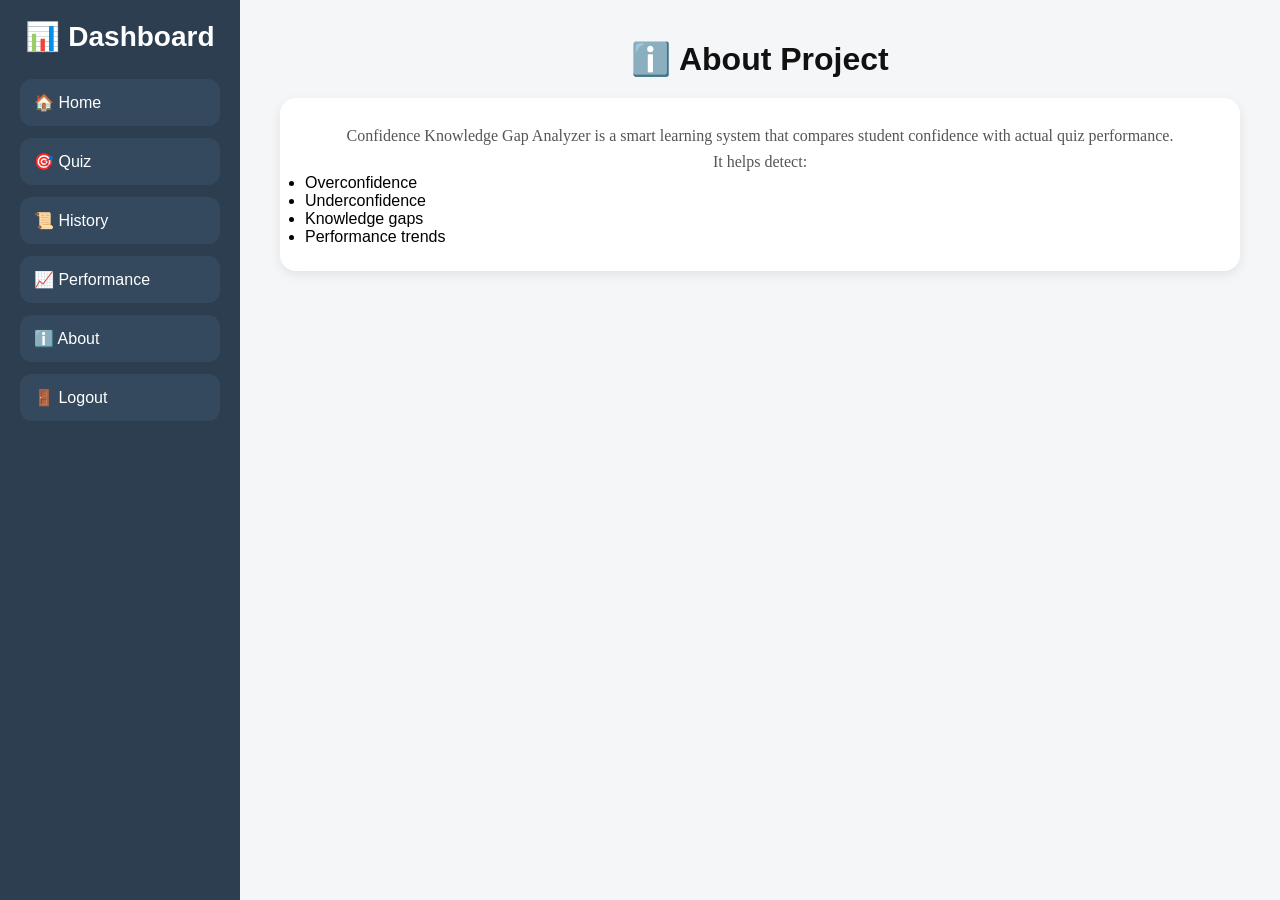
==== templates/about.html @ ccac60e4 "Add files via upload" ====
<!DOCTYPE html>
<html>
<head>
    <title>About</title>
    <link rel="stylesheet" href="/static/dashboard.css">
</head>
<body>

<div class="container">

    <!-- SIDEBAR -->
    <div class="sidebar">
        <h2>📊 Dashboard</h2>

        <button onclick="window.location.href='/dashboard'">🏠 Home</button>
        <button onclick="window.location.href='/quiz'">🎯 Quiz</button>
        <button onclick="window.location.href='/history'">📜 History</button>
        <button onclick="window.location.href='/performance'">📈 Performance</button>
        <button onclick="window.location.href='/about'">ℹ️ About</button>
        <button onclick="window.location.href='/logout'">🚪 Logout</button>
    </div>

    <!-- CONTENT -->
    <div class="main-content">
        <h1>ℹ️ About Project</h1>

        <div class="card">
            <p>
                Confidence Knowledge Gap Analyzer is a smart learning system
                that compares student confidence with actual quiz performance.
            </p>

            <p>
                It helps detect:
            </p>

            <ul>
                <li>Overconfidence</li>
                <li>Underconfidence</li>
                <li>Knowledge gaps</li>
                <li>Performance trends</li>
            </ul>
        </div>
    </div>

</div>

</body>
</html>
---- static/dashboard.css ----
/* ==================================
   DASHBOARD.CSS (Unified Full Code)
   Same sidebar on every page
================================== */

*{
    margin:0;
    padding:0;
    box-sizing:border-box;
}

body{
    font-family:Arial, sans-serif;
    background:#f4f6f8;
}

/* Layout */
.container{
    display:flex;
    min-height:100vh;
}

/* ==================================
   FIXED SIDEBAR (ALL PAGES SAME)
================================== */
.sidebar{
    width:240px;
    height:100vh;
    position:fixed;
    top:0;
    left:0;
    background:#2c3e50;
    padding:20px;
    overflow-y:auto;
}

.sidebar h2{
    color:white;
    font-size:28px;
    font-weight:bold;
    margin-bottom:25px;
    line-height:1.2;
}

/* Sidebar Buttons */
.sidebar button,
.logout{
    width:100%;
    display:block;
    padding:14px;
    margin-bottom:12px;
    border:none;
    border-radius:12px;
    background:#34495e;
    color:white;
    font-size:16px;
    text-align:left;
    cursor:pointer;
    transition:0.3s;
}

.sidebar button:hover,
.logout:hover{
    background:#3d566e;
}

.logout{
    text-decoration:none;
}

/* ==================================
   MAIN CONTENT (ALL PAGES SAME)
================================== */
.content,
.main-content{
    margin-left:240px;
    width:calc(100% - 240px);
    min-height:100vh;
    padding:40px;
}

/* ==================================
   HOME PAGE
================================== */
.home-box{
    max-width:1200px;
    margin:auto;
}

.home-box h1{
    font-size:48px;
    color:#111;
    margin-bottom:15px;
}

.subtitle{
    font-size:20px;
    color:#555;
    margin-bottom:35px;
}

/* 4 BOX GRID */
.grid-box{
    display:grid;
    grid-template-columns:1fr 1fr;
    gap:25px;
}

.feature-card{
    background:white;
    padding:35px;
    border-radius:20px;
    box-shadow:0 6px 18px rgba(0,0,0,0.07);
    cursor:pointer;
    transition:0.3s;
}

.feature-card:hover{
    transform:translateY(-5px);
}

.feature-card h2{
    font-size:30px;
    color:#222;
    margin-bottom:15px;
}

.feature-card p{
    font-size:18px;
    color:#666;
    line-height:1.6;
}

/* ==================================
   COMMON CARDS
================================== */
.card{
    background:white;
    padding:25px;
    border-radius:16px;
    box-shadow:0 4px 12px rgba(0,0,0,0.08);
    margin-bottom:20px;
}

h1{
    margin-bottom:20px;
    color:#111;
    text-align: center;
}

h2{
    margin-bottom:12px;
    text-align: center;
}

p{
    color:#555;
    line-height:1.6;
    text-align: center;
    font-family: Cambria, Cochin, Georgia, Times, 'Times New Roman', serif;
}

.hidden{
    display:none;
}

/* ==================================
   TABLE / HISTORY
================================== */
table{
    width:100%;
    border-collapse:collapse;
    background:white;
    border-radius:14px;
    overflow:hidden;
}

th, td{
    padding:14px;
    text-align:left;
    border-bottom:1px solid #eee;
}

th{
    background:#34495e;
    color:white;
}

/* ==================================
   RESPONSIVE
================================== */
@media(max-width:992px){

    .grid-box{
        grid-template-columns:1fr;
    }

    .home-box h1{
        font-size:38px;
    }

    .content,
    .main-content{
        padding:25px;
    }
}

@media(max-width:768px){

    .sidebar{
        width:220px;
    }

    .content,
    .main-content{
        margin-left:220px;
        width:calc(100% - 220px);
        padding:18px;
    }

    .sidebar h2{
        font-size:24px;
    }

    .feature-card h2{
        font-size:24px;
    }
}
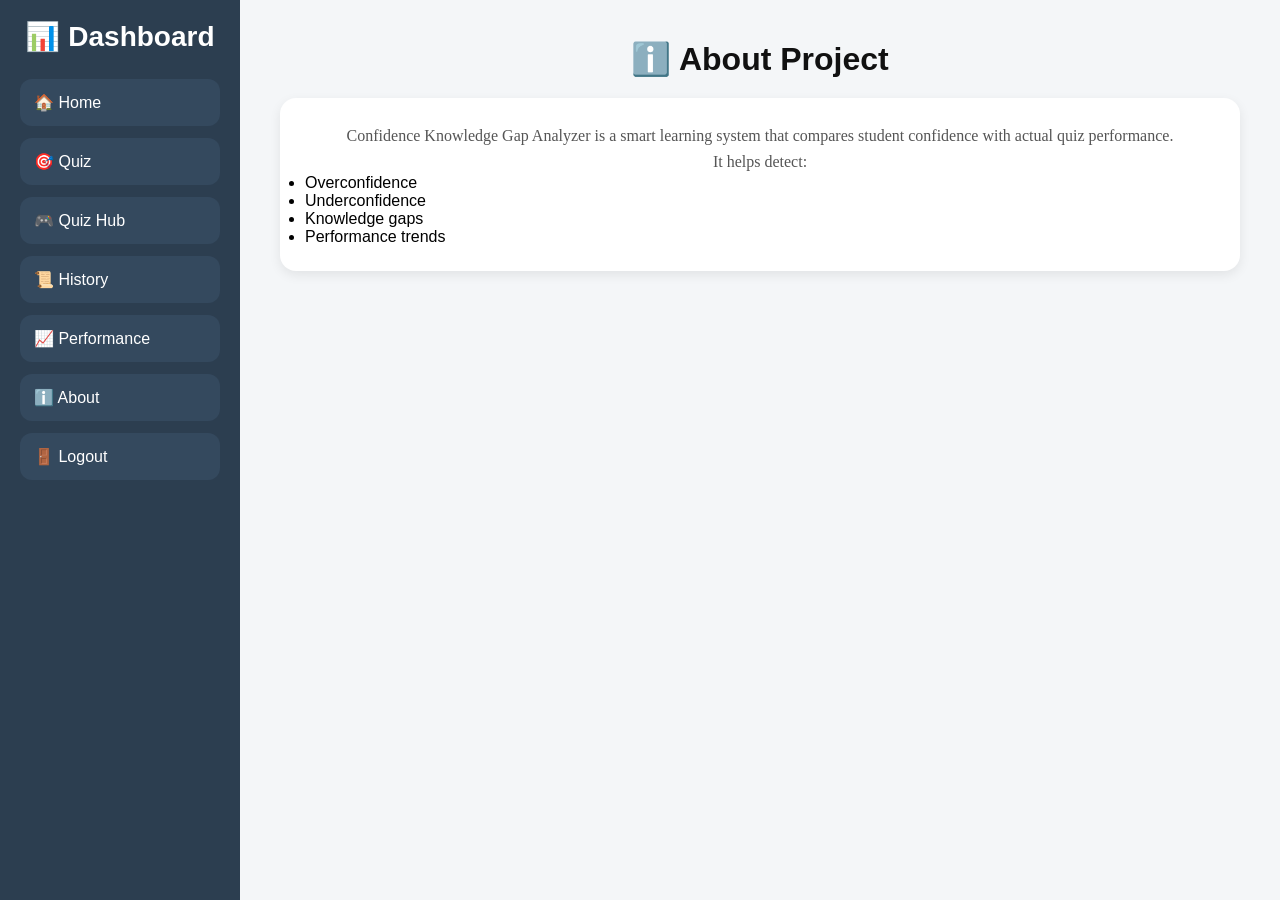
==== commit 114621b9: "updated template" ====
--- a/templates/about.html
+++ b/templates/about.html
@@ -1,6 +1,8 @@
 <!DOCTYPE html>
-<html>
+<html lang="en">
 <head>
+    <meta charset="UTF-8">
+    <meta name="viewport" content="width=device-width, initial-scale=1.0">
     <title>About</title>
     <link rel="stylesheet" href="/static/dashboard.css">
 </head>
@@ -14,6 +16,7 @@
 
         <button onclick="window.location.href='/dashboard'">🏠 Home</button>
         <button onclick="window.location.href='/quiz'">🎯 Quiz</button>
+        <button onclick="window.location.href='/quiz_hub'">🎮 Quiz Hub</button>
         <button onclick="window.location.href='/history'">📜 History</button>
         <button onclick="window.location.href='/performance'">📈 Performance</button>
         <button onclick="window.location.href='/about'">ℹ️ About</button>
